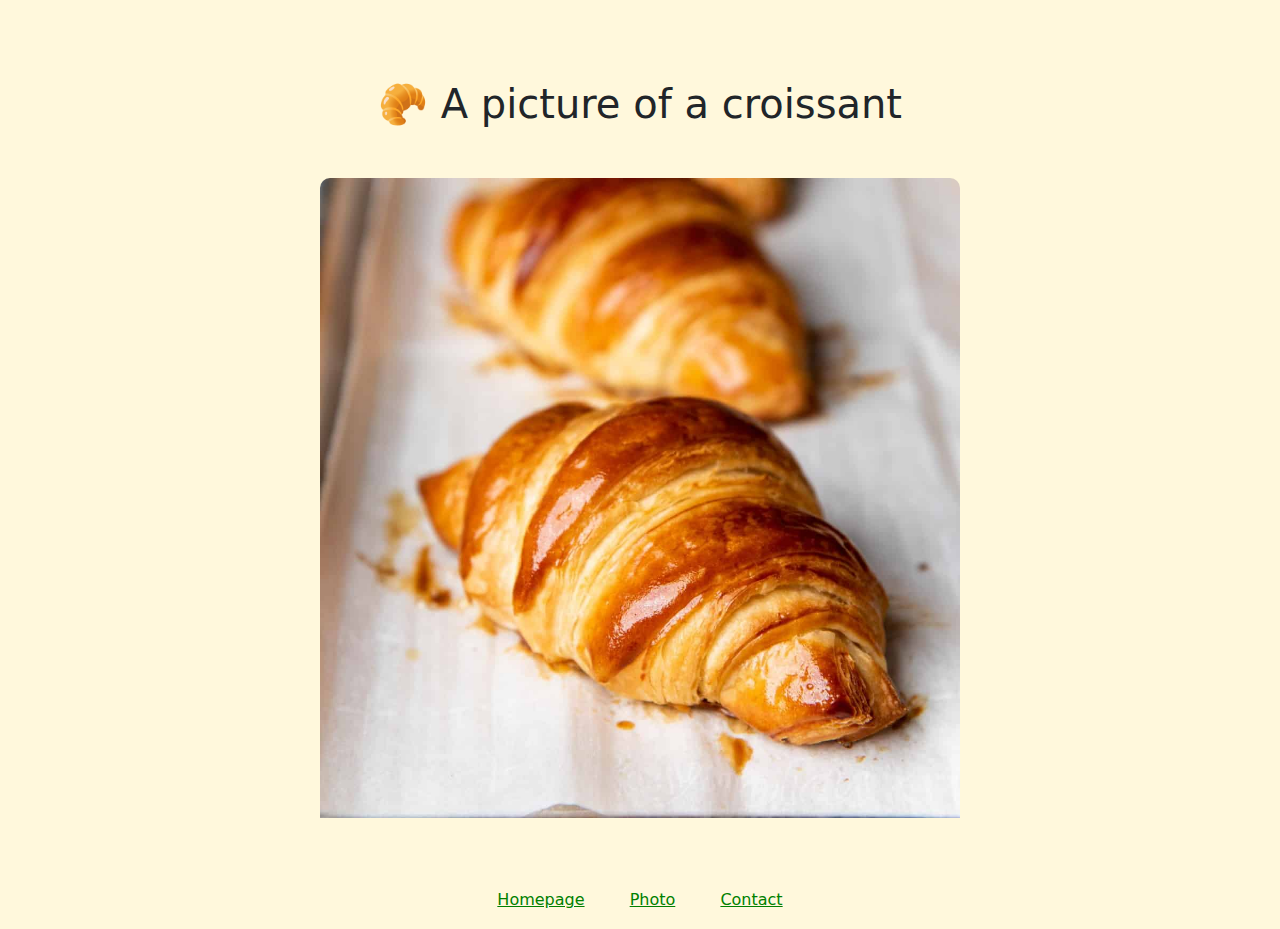
==== photo.html @ 077cfcbf "Create photo.html" ====
<!DOCTYPE html>
<html lang="en">
<head>
    <meta charset="UTF-8">
    <meta http-equiv="X-UA-Compatible" content="IE=edge">
    <meta name="viewport" content="width=device-width, initial-scale=1.0">
    <link rel="stylesheet" href="https://cdn.jsdelivr.net/npm/bootstrap@5.3.0-alpha1/dist/css/bootstrap.min.css">
    <link rel="stylesheet" href="/css/style.css">
    <title>Photo</title>
</head>
<body>
    <h1 class="picture-title">
        🥐 A picture of a croissant
    </h1>
    <img src="images/French-Croissants-SM-2363.jpeg" alt="croissant">

    <footer>
        <a href="index.html">Homepage</a>
        <a href="/photo.html" title="Croissant Photo">Photo</a>
        <a href="/contact.html">Contact</a>
    </footer>
</body>
</html>
---- css/style.css ----
body {
  background-color: cornsilk;
}

h1 {
  text-align: center;
  font-size: 80px;
  margin-top: 60px;
}

p {
  margin: 20px;
  line-height: 1.5;
  text-align: center;
}

a {
  color: green;
  padding: 20px;
}

footer {
  text-align: center;
  
}

img {
    max-width: 50%;
    border-radius: 10px;
    
    display: block;
    margin: 30px auto;
    padding-bottom: 40px;
   
    
}

.picture-title {
    font-size: 40px;
    padding: 20px;
}
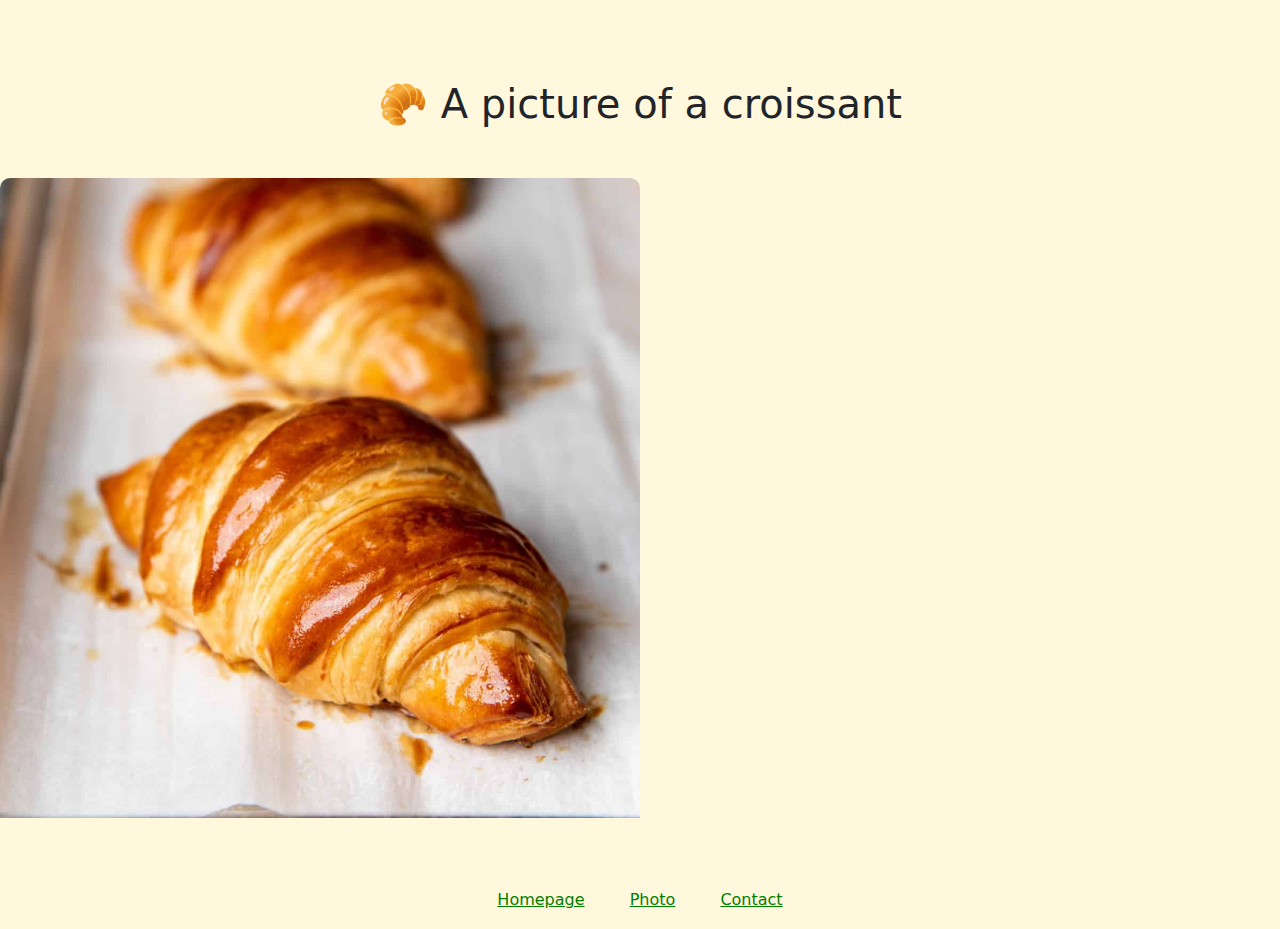
==== commit 213d7b17: "Added SEO" ====
--- a/photo.html
+++ b/photo.html
@@ -6,7 +6,7 @@
     <meta name="viewport" content="width=device-width, initial-scale=1.0">
     <link rel="stylesheet" href="https://cdn.jsdelivr.net/npm/bootstrap@5.3.0-alpha1/dist/css/bootstrap.min.css">
     <link rel="stylesheet" href="/css/style.css">
-    <title>Photo</title>
+    <title>🥐 Croissant Picture</title>
 </head>
 <body>
     <h1 class="picture-title">
--- a/css/style.css
+++ b/css/style.css
@@ -27,9 +27,8 @@
 img {
     max-width: 50%;
     border-radius: 10px;
-    
     display: block;
-    margin: 30px auto;
+    margin: 30px 0;
     padding-bottom: 40px;
    
     
